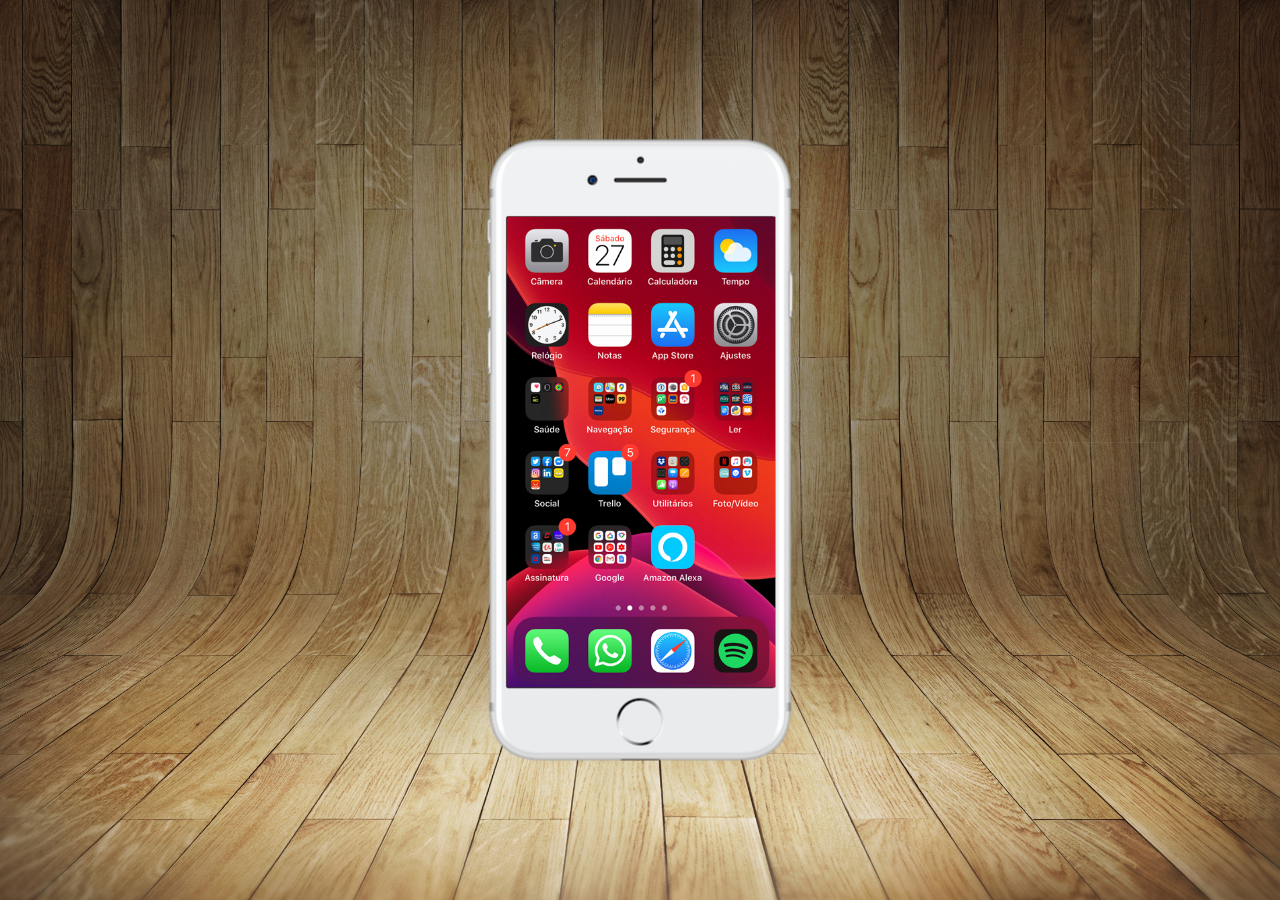
==== index.html @ 7d5e5fa3 "primeira_atualizacao" ====
<!DOCTYPE html>
<html lang="pt-br">
<head>
    <meta charset="UTF-8">
    <meta http-equiv="X-UA-Compatible" content="IE=edge">
    <meta name="viewport" content="width=device-width, initial-scale=1.0">
    <link rel="stylesheet" href="estilo/style.css">
    <title>Projeto redes sociais</title>
</head>
<body>
    <main>
        <section id="telefone">
            <iframe src="home.html" name="tela" id="tela" frameborder="0"></iframe>
        </section>
        <section id="redes-sociais">

        </section>
    </main>
</body>
</html>
---- estilo/style.css ----
@charset "UTF-8";

* {
    margin: 0px;
    padding: 0px;
    font-family: Arial, Helvetica, sans-serif;
}

html, body {
    height: 100vh;
    width: 100vw;
    background-color: black;
}

body {
    background: url("../imagens/fundo-madeira.jpg") no-repeat top center;
    background-size: cover;
    background-attachment: fixed;
}

main {
    height: 100vh;
    position: relative;
}

section#telefone {
    height: 627px;
    width: 311px;
    position: absolute;
    top: 50%;
    left: 50%;
    transform: translate(-50%, -50%);
    background: url('../imagens/frame-iphone.png') no-repeat;
}

iframe#tela {
    position: relative;
    top: 80px;
    left: 22px;
    width: 269px;
    height: 471px;
}
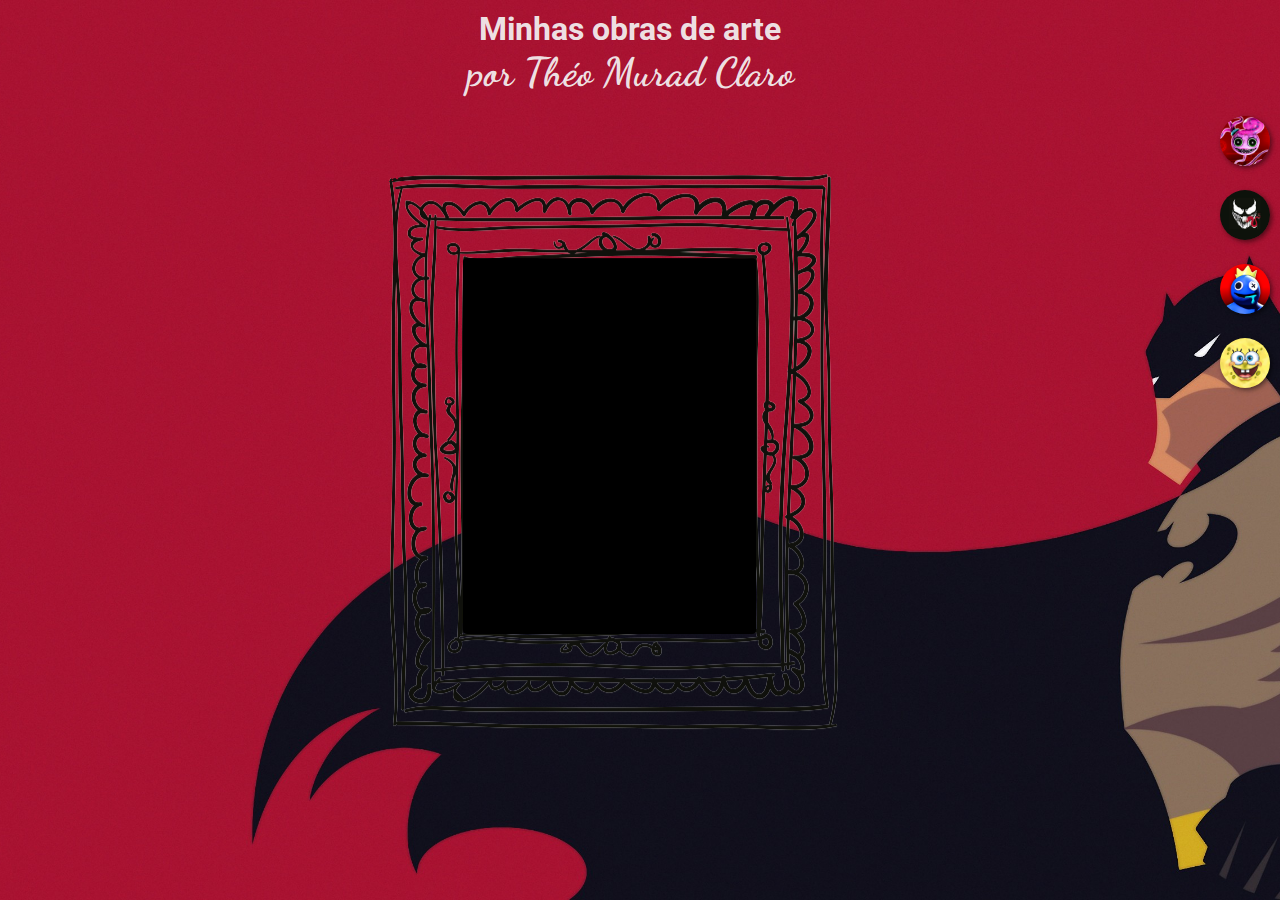
==== commit 040ed82e: "atualizacao" ====
--- a/index.html
+++ b/index.html
@@ -9,11 +9,19 @@
 </head>
 <body>
     <main>
+        <div class="titulo">
+            <h1>Minhas obras de arte</h1>
+            <h2>por Théo Murad Claro</h2>
+        </div>
+
         <section id="telefone">
             <iframe src="home.html" name="tela" id="tela" frameborder="0"></iframe>
         </section>
         <section id="redes-sociais">
-
+            <a href="playtime.html" target="tela"><img src="imagens/playtime.png" alt=""></a><br>
+            <a href="venon.html" target="tela"><img src="imagens/venon.jpg" alt=""></a><br>
+            <a href="azul-babao.html" target="tela"><img src="imagens/azul-babao.png" alt=""></a><br>
+            <a href="bob-esponja.html" target="tela"><img src="imagens/bob.jpg" alt=""></a><br>
         </section>
     </main>
 </body>
--- a/estilo/style.css
+++ b/estilo/style.css
@@ -1,9 +1,10 @@
 @charset "UTF-8";
+@import url('https://fonts.googleapis.com/css2?family=Dancing+Script:wght@600&family=Lato:wght@300;400;700&family=Roboto:wght@500&display=swap');
 
 * {
     margin: 0px;
     padding: 0px;
-    font-family: Arial, Helvetica, sans-serif;
+    font-family: 'Roboto', sans-serif;
 }
 
 html, body {
@@ -13,7 +14,7 @@
 }
 
 body {
-    background: url("../imagens/fundo-madeira.jpg") no-repeat top center;
+    background: url("../imagens/papel-parede-tela.jpg") no-repeat top center;
     background-size: cover;
     background-attachment: fixed;
 }
@@ -23,20 +24,57 @@
     position: relative;
 }
 
+.titulo {
+    text-align: center;
+    padding: 10px;
+    color: rgba(245, 245, 245, 0.932);
+    margin-right: 20px;
+}
+
+h2 {
+    font-family: 'Dancing Script', cursive;
+    font-size: 40px;
+
+}
+
+
+
 section#telefone {
     height: 627px;
-    width: 311px;
+    width: 450px;
     position: absolute;
     top: 50%;
-    left: 50%;
-    transform: translate(-50%, -50%);
-    background: url('../imagens/frame-iphone.png') no-repeat;
+    left: 55%;
+    transform: translate(-70%, -44%);
+    background: url('../imagens/moldura-desenho.png') no-repeat;
 }
 
 iframe#tela {
     position: relative;
-    top: 80px;
-    left: 22px;
-    width: 269px;
-    height: 471px;
+    top: 84px;
+    left: 74px;
+    width: 293px;
+    height: 376px;
+    border-radius: 4px;
+}
+
+section#redes-sociais {
+    text-align: right;
+}
+
+
+section#redes-sociais img {
+    width: 50px;
+    height: 50px;
+    margin: 10px;
+    border-radius: 50%;
+    box-shadow: 2px 2px 5px rgba(0, 0, 0, 0.507);
+    box-sizing: border-box;
+}
+
+section#redes-sociais img:hover {
+    border: 2px solid rgba(255, 255, 255, 0.473);
+    transform: translate(-3px, -3px);
+    box-shadow: 5px 5px 10px rgba(0, 0, 0, 0.555);
+    transition: transform 0.3s;
 }